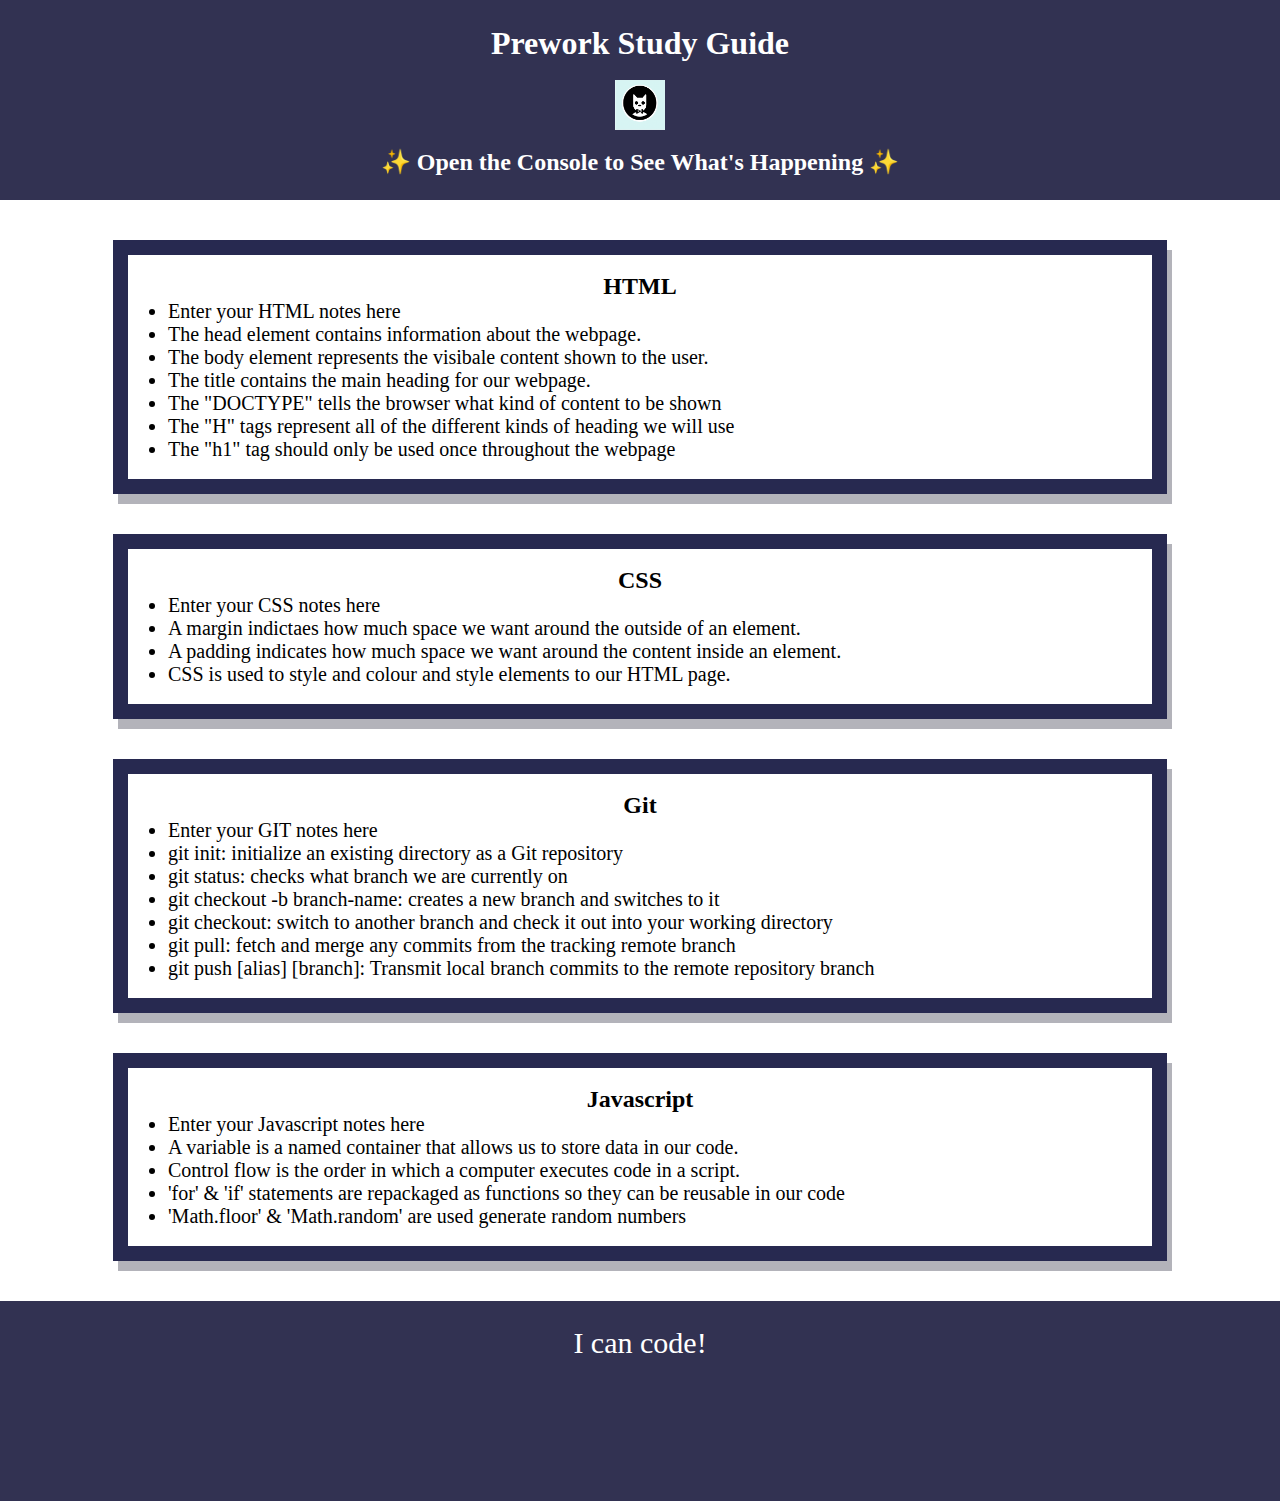
==== index.html @ e4ef0ca1 "layout changes to HTML and CSS" ====
<!DOCTYPE html>
<html lang="en">

<head>
  <meta charset="UTF-8" />
  <meta http-equiv="X-UA-Compatible" content="IE=edge" />
  <meta name="viewport" content="width=device-width, initial-scale=1.0" />
  <link rel="stylesheet" href="./assets/style.css">
  <title>Prework Study Guide</title>
</head>

<body>
  <header id="header">
    <h1>Prework Study Guide</h1>
    <br>
    <img src="./assets/bowtie-cat.png" alt="Profile image of cat wearing a bow tie." />
    <br>
    <h2>✨ Open the Console to See What's Happening ✨</h2>
    
  </header>
  <main>
    <section class="card" id="html-section">
      <br>
      <H2>HTML</h2>
      <ul>
        <li>Enter your HTML notes here</li>
        <li>The head element contains information about the webpage.</li>
        <li>The body element represents the visibale content shown to the user.</li>
        <li>The title contains the main heading for our webpage.</li>
        <li>The "DOCTYPE" tells the browser what kind of content to be shown</li>
        <li>The "H" tags represent all of the different kinds of heading we will use</li>
        <li>The "h1" tag should only be used once throughout the webpage</li>
      </ul>
      <br>
    </section>

    <section class="card" id="css-section">
      <br>
      <h2>CSS</h2>
      <ul>
        <li>Enter your CSS notes here</li>
        <li>A margin indictaes how much space we want around the outside of an element.</li>
        <li>A padding indicates how much space we want around the content inside an element.</li>
        <li>CSS is used to style and colour and style elements to our HTML page.</li>
      </ul>
      <br>

    </section>

    <section class="card" id="git-section">
      <br>
      <h2>Git</h2>
      <ul>
        <li>Enter your GIT notes here</li>
        <li>git init: initialize an existing directory as a Git repository</li>
        <li>git status: checks what branch we are currently on</li>
        <li>git checkout -b branch-name: creates a new branch and switches to it</li>
        <li>git checkout: switch to another branch and check it out into your working directory</li>
        <li>git pull: fetch and merge any commits from the tracking remote branch</li>
        <li>git push [alias] [branch]: Transmit local branch commits to the remote repository branch</li>
        
      </ul>
      <br>

    </section>

    <section class="card" id="javascript-section">
      <br>
      <h2>Javascript</h2>
      
      <ul>
        <li>Enter your Javascript notes here</li>
        <li>A variable is a named container that allows us to store data in our code.</li>
        <li>Control flow is the order in which a computer executes code in a script.</li>
        <li>'for' & 'if' statements are repackaged as functions so they can be reusable in our code</li>
        <li>'Math.floor' & 'Math.random' are used generate random numbers</li>

      </ul>
      <br>

    </section>

  </main>

  <footer>
    <p>I can code!</p>
  </footer>
  <script src="./assets/script.js"></script>
</body>

</html>
---- assets/style.css ----
* {
    margin: 0;
    padding: 0;
}

header,
footer {
    width: 100%;
    height: 150px;
    background-color: rgb(50, 50, 82);
    color: white;
    padding-bottom: 25px;
    padding-top: 25px;
}

h1,
h2 {
    text-align: center;
}

img {
    display: block;
    height: 50px;
    width: 50px;
    margin-left: auto;
    margin-right: auto;
}

ul {
    padding-left: 40px;
    font-size: 20px;
}

p {
    text-align: center;
    font-size: 30px;
}

.card {
    width: 80%;
    margin: 40px auto;
    border: 15px solid rgb(39, 41, 80);
    box-shadow: 5px 10px #b3b3ba;
}
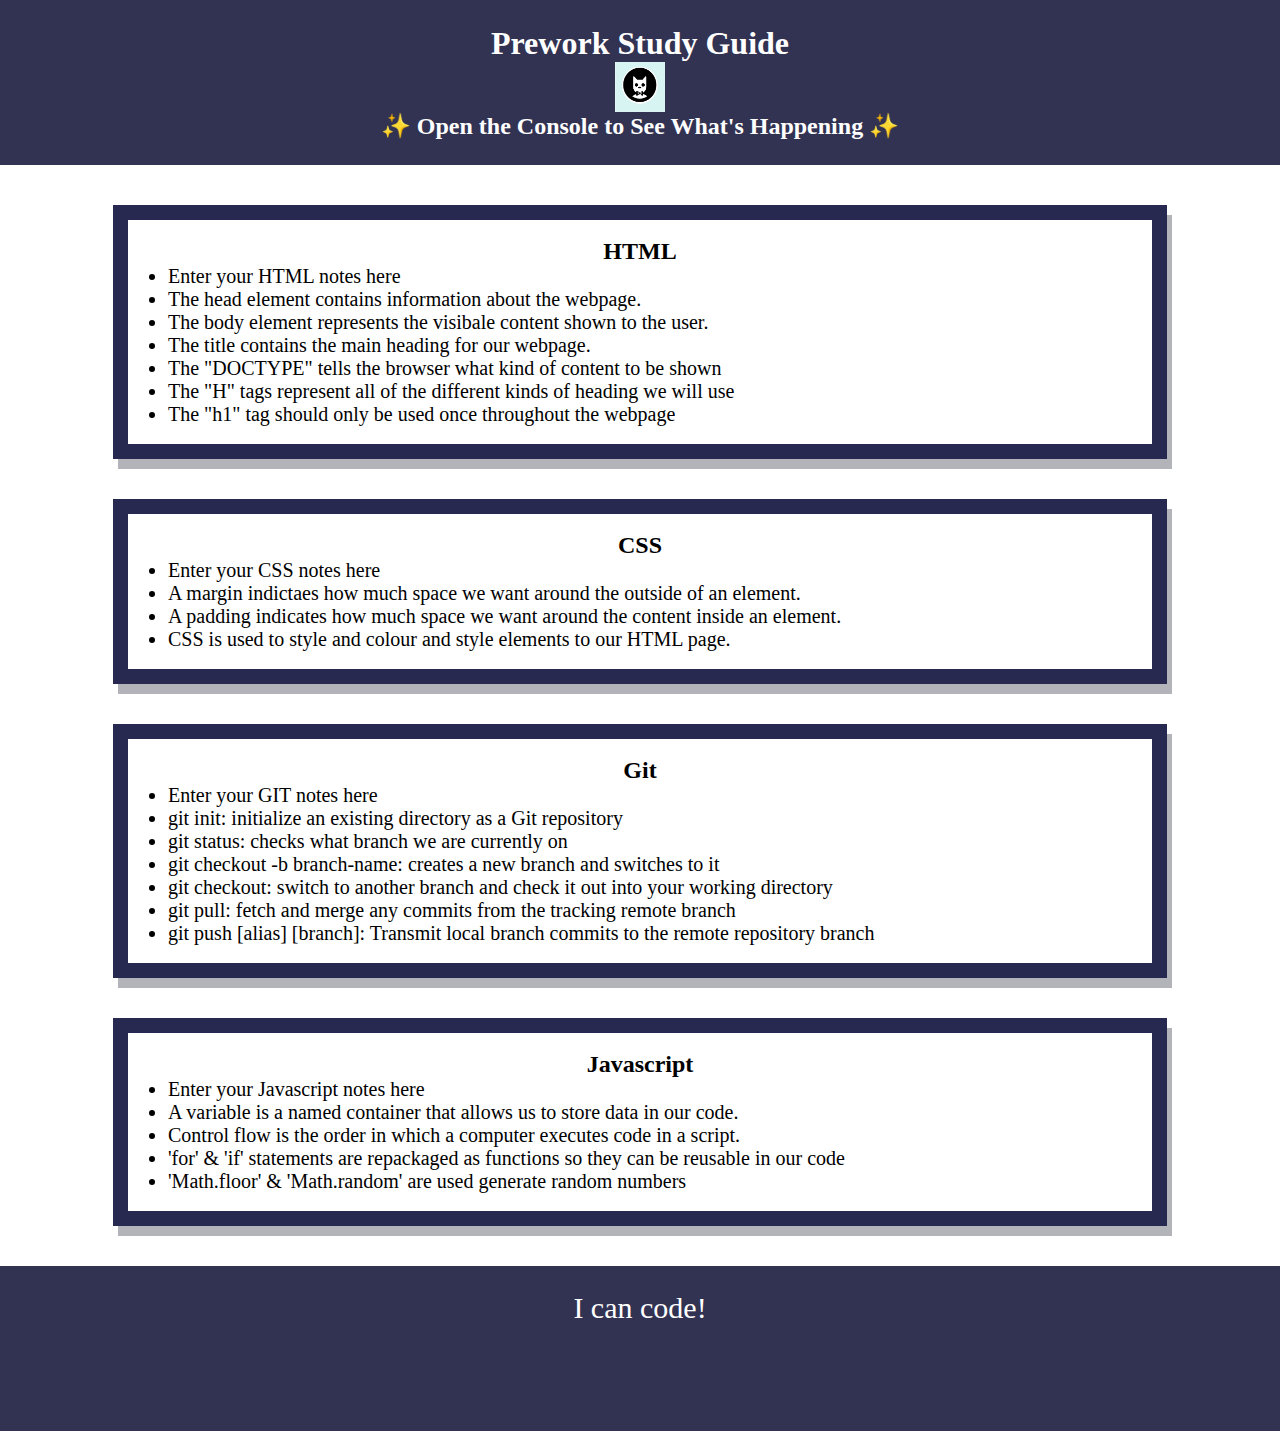
==== commit 48dc0c4d: "removed unecessary <br>" ====
--- a/index.html
+++ b/index.html
@@ -12,9 +12,7 @@
 <body>
   <header id="header">
     <h1>Prework Study Guide</h1>
-    <br>
     <img src="./assets/bowtie-cat.png" alt="Profile image of cat wearing a bow tie." />
-    <br>
     <h2>✨ Open the Console to See What's Happening ✨</h2>
     
   </header>
--- a/assets/style.css
+++ b/assets/style.css
@@ -6,10 +6,10 @@
 header,
 footer {
     width: 100%;
-    height: 150px;
+    height: 120px;
     background-color: rgb(50, 50, 82);
     color: white;
-    padding-bottom: 25px;
+    padding-bottom: 20px;
     padding-top: 25px;
 }
 
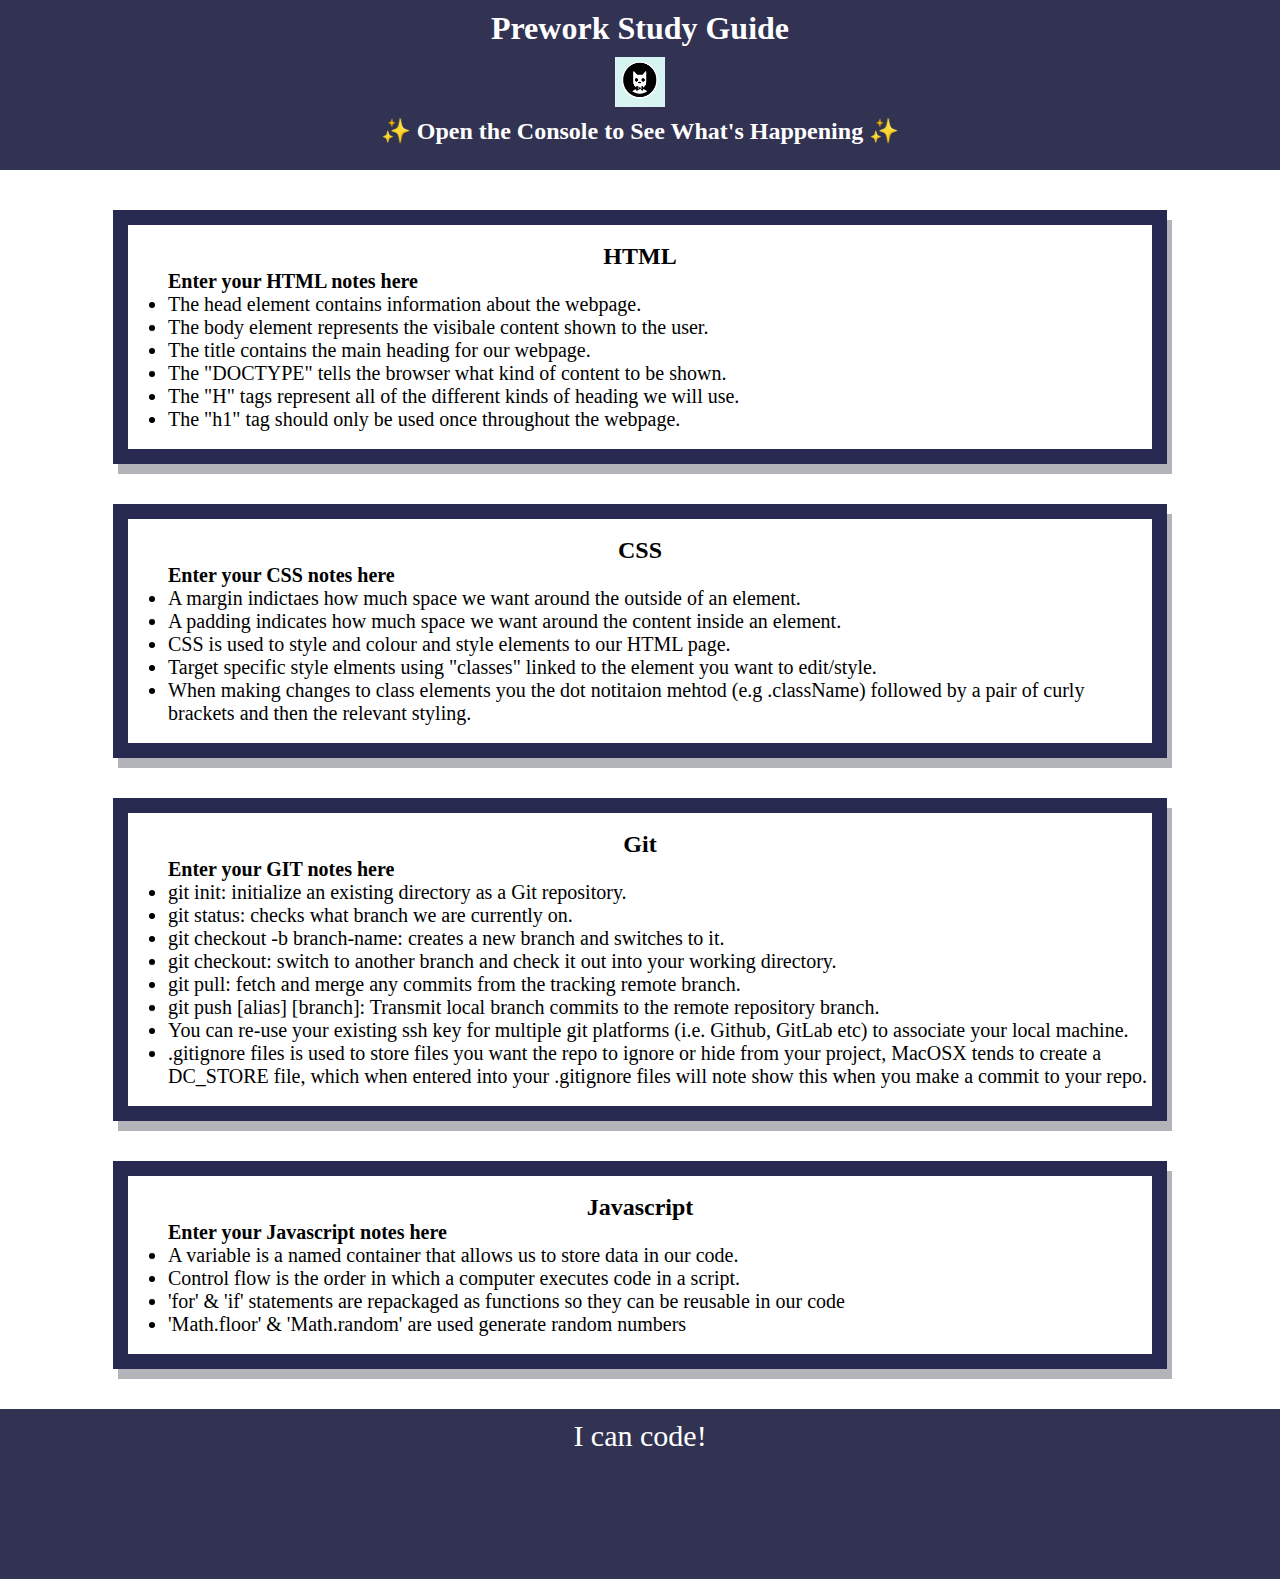
==== commit aee22fbc: "Addtiional CSS & GIT notes added" ====
--- a/index.html
+++ b/index.html
@@ -21,13 +21,13 @@
       <br>
       <H2>HTML</h2>
       <ul>
-        <li>Enter your HTML notes here</li>
+        <ol></li><strong>Enter your HTML notes here</strong></ol>
         <li>The head element contains information about the webpage.</li>
         <li>The body element represents the visibale content shown to the user.</li>
         <li>The title contains the main heading for our webpage.</li>
-        <li>The "DOCTYPE" tells the browser what kind of content to be shown</li>
-        <li>The "H" tags represent all of the different kinds of heading we will use</li>
-        <li>The "h1" tag should only be used once throughout the webpage</li>
+        <li>The "DOCTYPE" tells the browser what kind of content to be shown.</li>
+        <li>The "H" tags represent all of the different kinds of heading we will use.</li>
+        <li>The "h1" tag should only be used once throughout the webpage.</li>
       </ul>
       <br>
     </section>
@@ -36,10 +36,12 @@
       <br>
       <h2>CSS</h2>
       <ul>
-        <li>Enter your CSS notes here</li>
+        <ol><strong>Enter your CSS notes here</ol></strong>
         <li>A margin indictaes how much space we want around the outside of an element.</li>
         <li>A padding indicates how much space we want around the content inside an element.</li>
         <li>CSS is used to style and colour and style elements to our HTML page.</li>
+        <li>Target specific style elments using "classes" linked to the element you want to edit/style.</li>
+        <li>When making changes to class elements you the dot notitaion mehtod (e.g .className) followed by a pair of curly brackets and then the relevant styling.</li>
       </ul>
       <br>
 
@@ -49,13 +51,15 @@
       <br>
       <h2>Git</h2>
       <ul>
-        <li>Enter your GIT notes here</li>
-        <li>git init: initialize an existing directory as a Git repository</li>
-        <li>git status: checks what branch we are currently on</li>
-        <li>git checkout -b branch-name: creates a new branch and switches to it</li>
-        <li>git checkout: switch to another branch and check it out into your working directory</li>
-        <li>git pull: fetch and merge any commits from the tracking remote branch</li>
-        <li>git push [alias] [branch]: Transmit local branch commits to the remote repository branch</li>
+        <ol><strong>Enter your GIT notes here</strong></ol>
+        <li>git init: initialize an existing directory as a Git repository.</li>
+        <li>git status: checks what branch we are currently on.</li>
+        <li>git checkout -b branch-name: creates a new branch and switches to it.</li>
+        <li>git checkout: switch to another branch and check it out into your working directory.</li>
+        <li>git pull: fetch and merge any commits from the tracking remote branch.</li>
+        <li>git push [alias] [branch]: Transmit local branch commits to the remote repository branch.</li>
+        <li>You can re-use your existing ssh key for multiple git platforms (i.e. Github, GitLab etc) to associate your local machine.</li>
+        <li>.gitignore files is used to store files you want the repo to ignore or hide from your project, MacOSX tends to create a DC_STORE file, which when entered into your .gitignore files will note show this when you make a commit to your repo.</li>
         
       </ul>
       <br>
@@ -67,7 +71,7 @@
       <h2>Javascript</h2>
       
       <ul>
-        <li>Enter your Javascript notes here</li>
+        <ol><strong>Enter your Javascript notes here</strong></ol>
         <li>A variable is a named container that allows us to store data in our code.</li>
         <li>Control flow is the order in which a computer executes code in a script.</li>
         <li>'for' & 'if' statements are repackaged as functions so they can be reusable in our code</li>
--- a/assets/style.css
+++ b/assets/style.css
@@ -6,11 +6,11 @@
 header,
 footer {
     width: 100%;
-    height: 120px;
+    height: 150px;
     background-color: rgb(50, 50, 82);
     color: white;
-    padding-bottom: 20px;
-    padding-top: 25px;
+    padding: 10px 0;
+
 }
 
 h1,
@@ -24,6 +24,7 @@
     width: 50px;
     margin-left: auto;
     margin-right: auto;
+    padding: 10px 0;
 }
 
 ul {
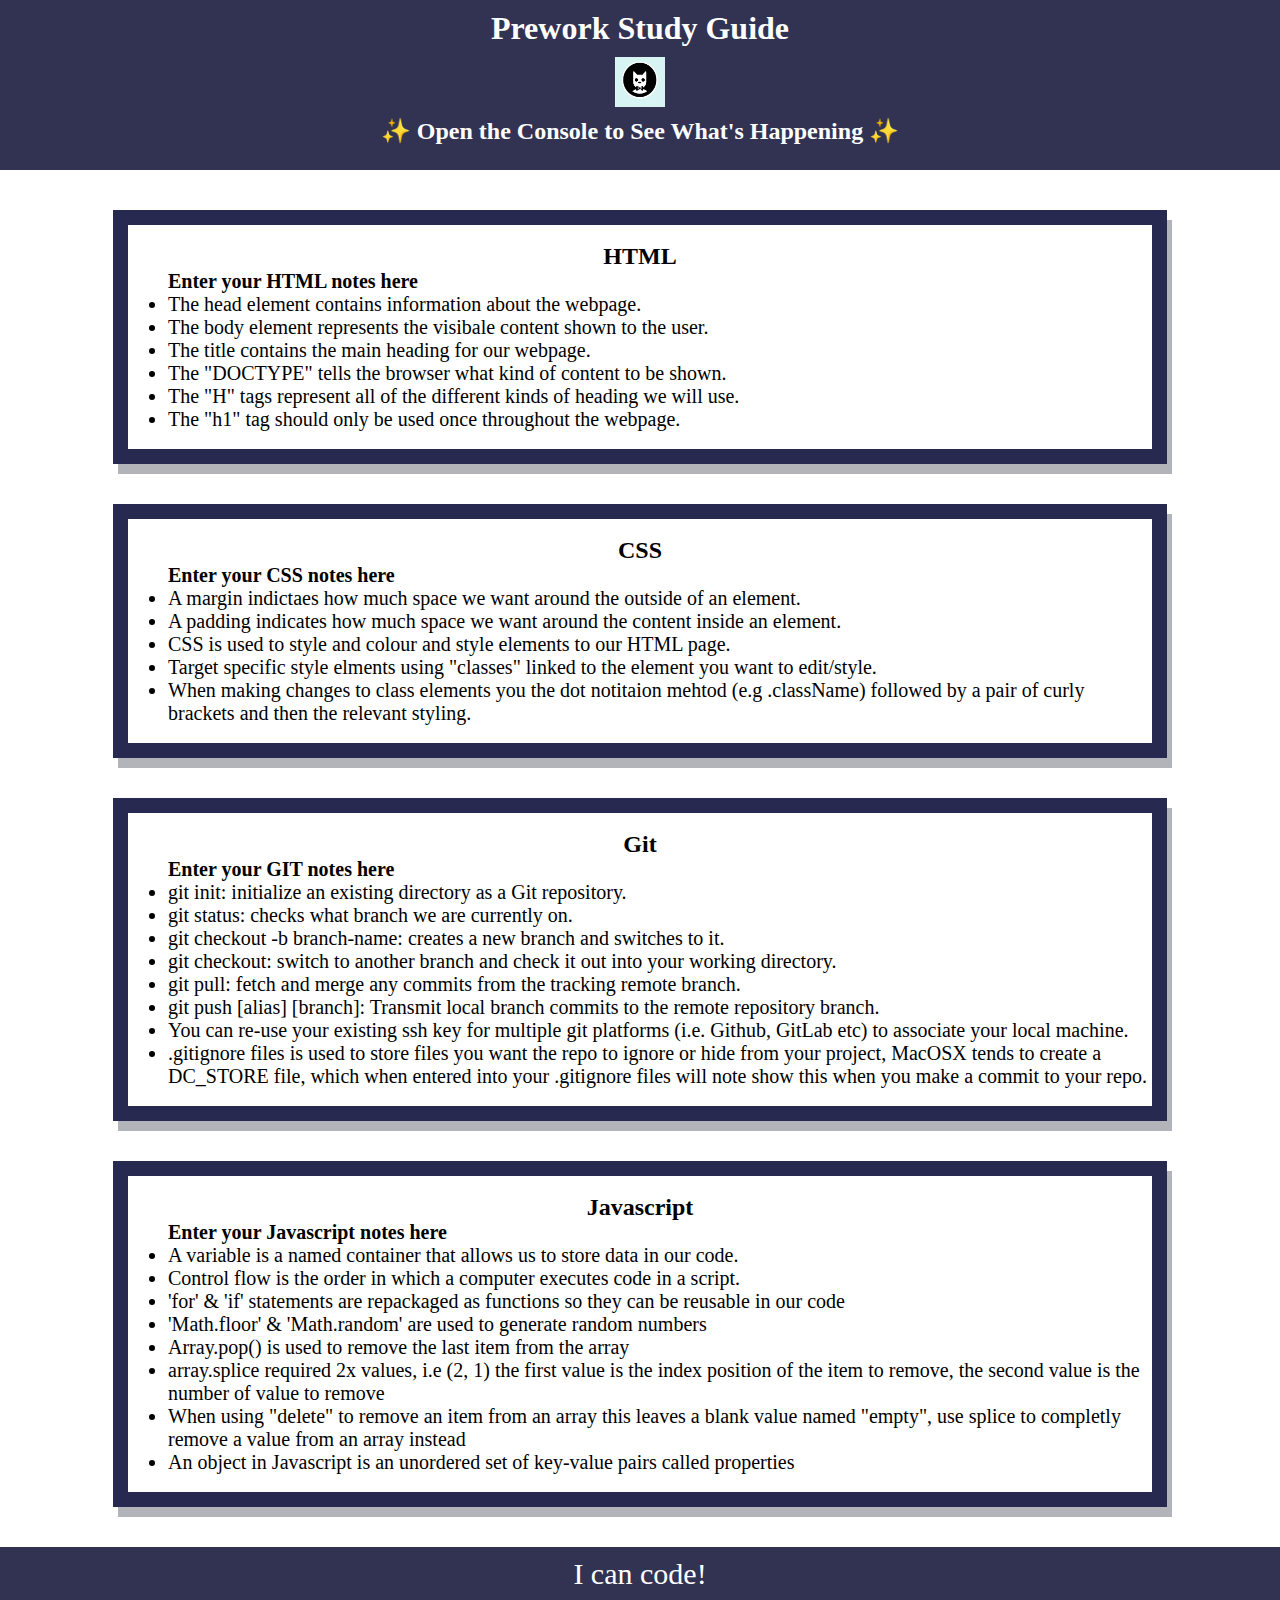
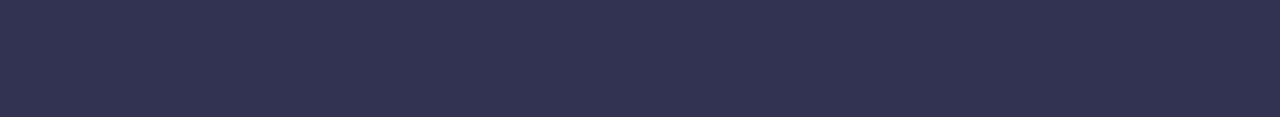
==== commit 48e9ba2e: "Additional notes added to Javascript card" ====
--- a/index.html
+++ b/index.html
@@ -75,7 +75,11 @@
         <li>A variable is a named container that allows us to store data in our code.</li>
         <li>Control flow is the order in which a computer executes code in a script.</li>
         <li>'for' & 'if' statements are repackaged as functions so they can be reusable in our code</li>
-        <li>'Math.floor' & 'Math.random' are used generate random numbers</li>
+        <li>'Math.floor' & 'Math.random' are used to generate random numbers</li>
+        <li>Array.pop() is used to remove the last item from the array</li>
+        <li>array.splice required 2x values, i.e (2, 1) the first value is the index position of the item to remove, the second value is the number of value to remove</li>
+        <li>When using "delete" to remove an item from an array this leaves a blank value named "empty", use splice to completly remove a value from an array instead</li>
+        <li>An object in Javascript is an unordered set of key-value pairs called properties</li>
 
       </ul>
       <br>
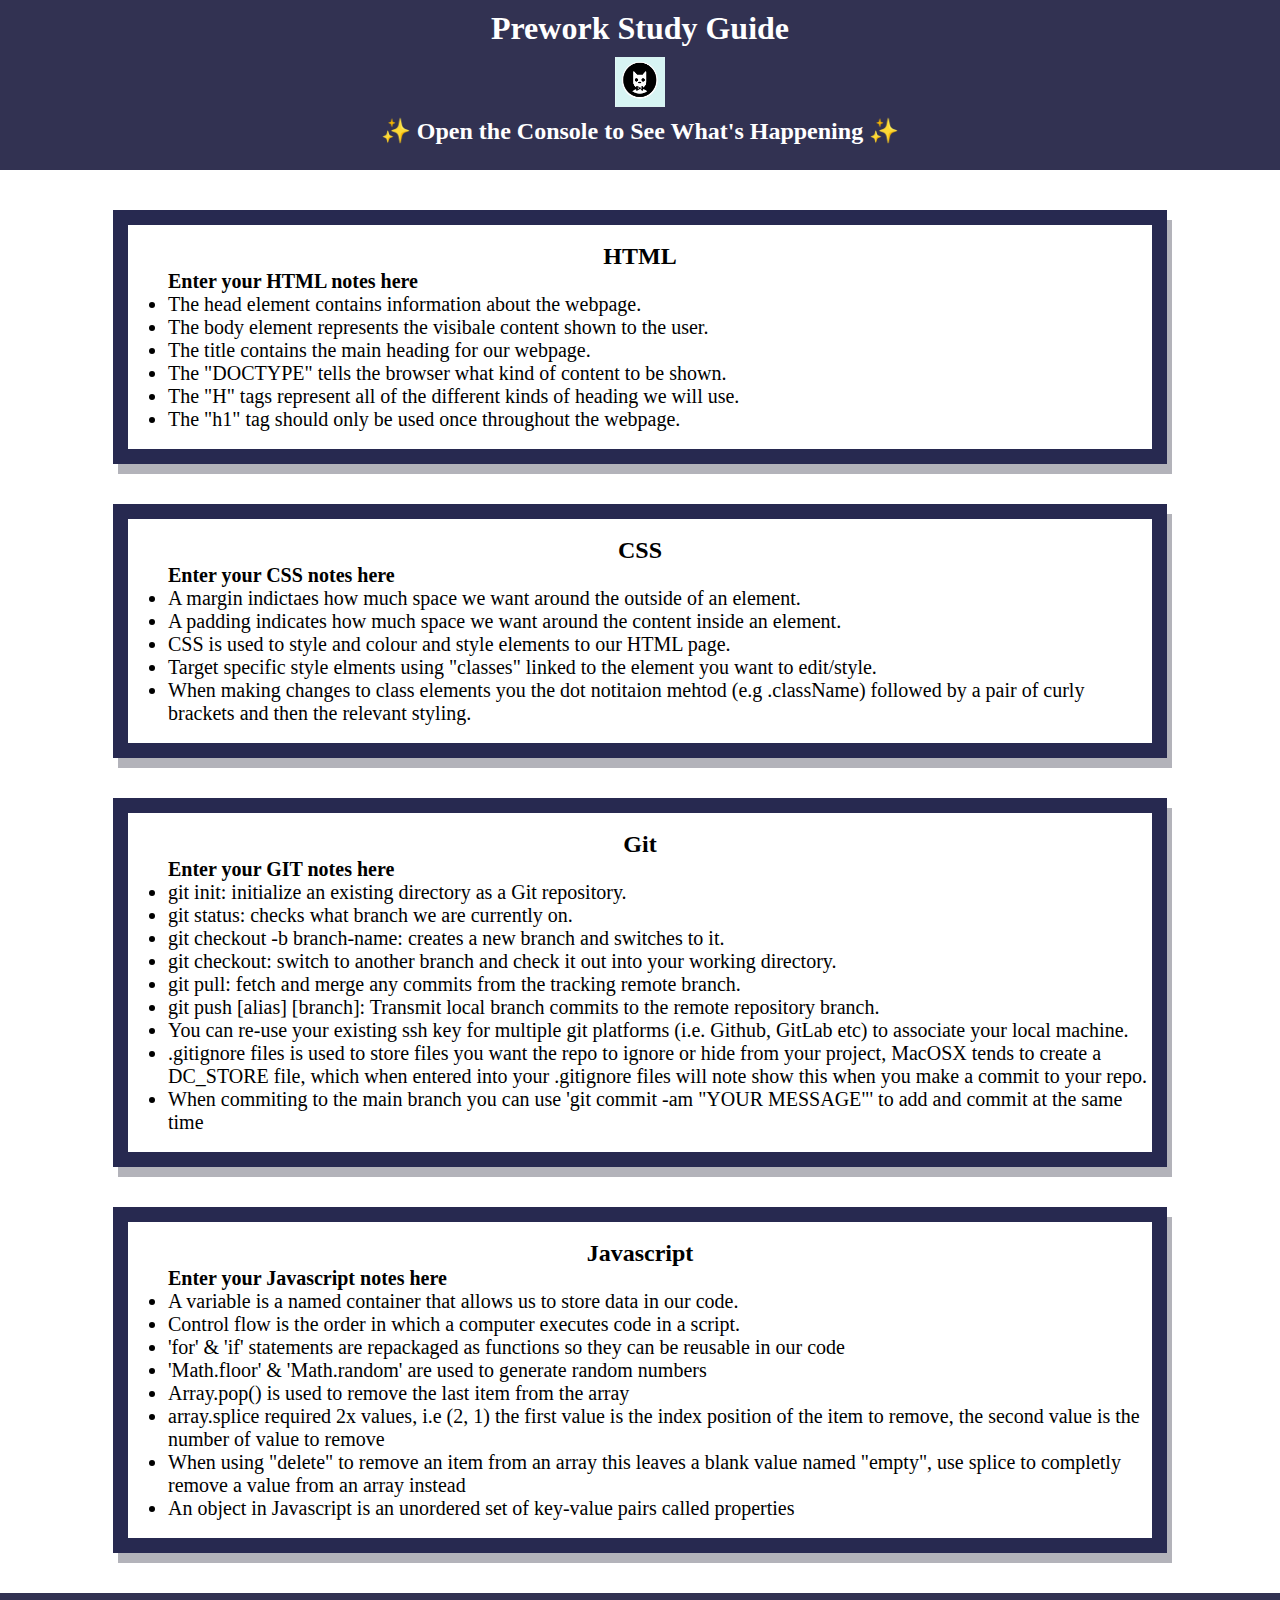
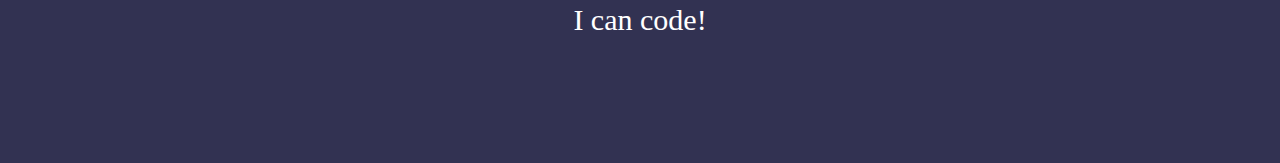
==== commit cb177c84: "additional notes added to Git card" ====
--- a/index.html
+++ b/index.html
@@ -60,6 +60,8 @@
         <li>git push [alias] [branch]: Transmit local branch commits to the remote repository branch.</li>
         <li>You can re-use your existing ssh key for multiple git platforms (i.e. Github, GitLab etc) to associate your local machine.</li>
         <li>.gitignore files is used to store files you want the repo to ignore or hide from your project, MacOSX tends to create a DC_STORE file, which when entered into your .gitignore files will note show this when you make a commit to your repo.</li>
+        <li>When commiting to the main branch you can use 'git commit -am "YOUR MESSAGE"' to add and commit at the same time</li>
+      
         
       </ul>
       <br>
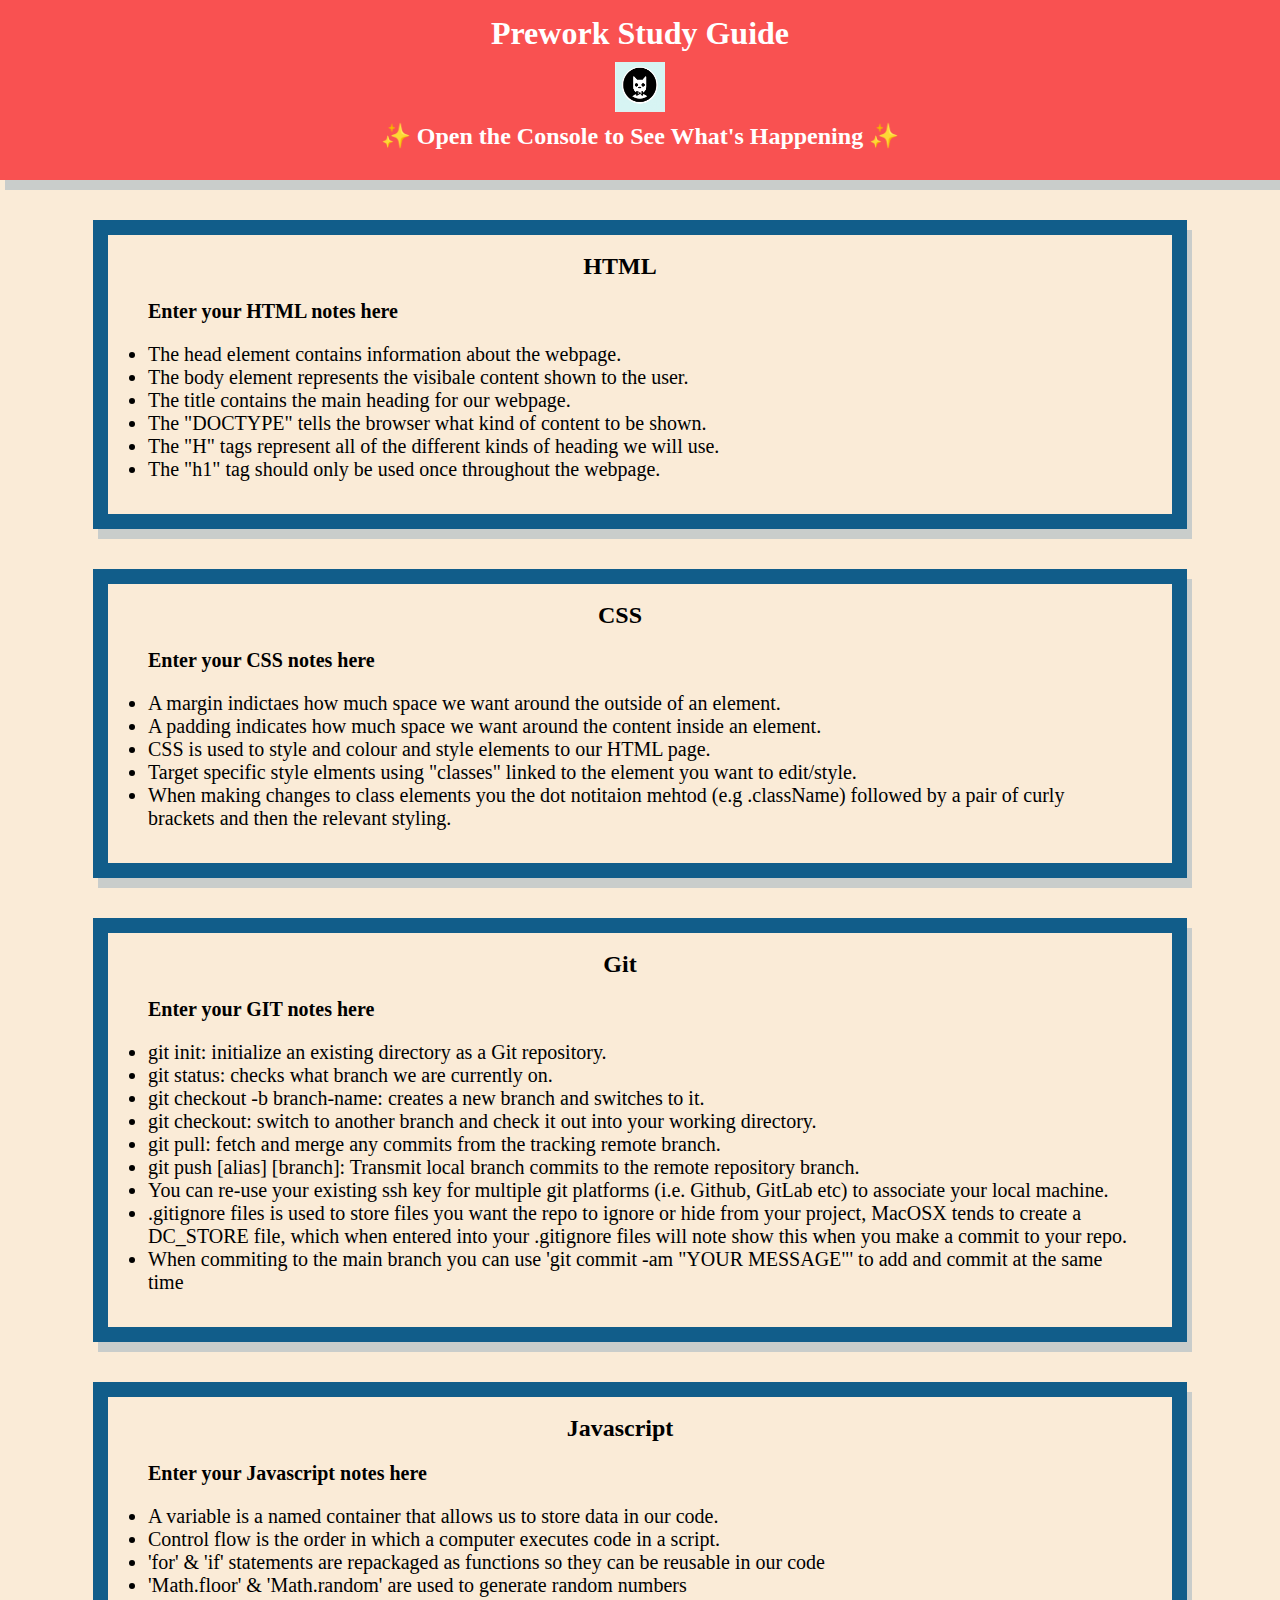
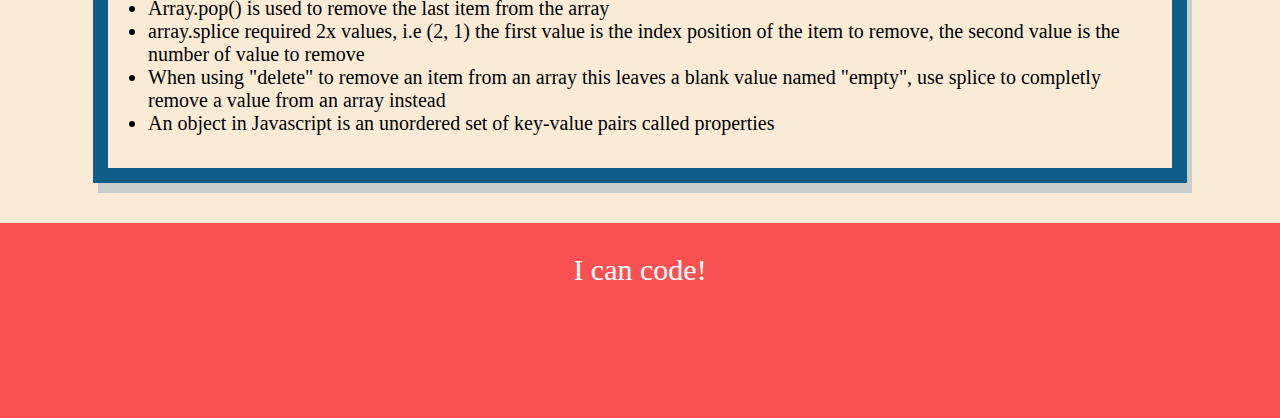
==== commit cc6ff491: "updated page CSS and added addition study notes" ====
--- a/index.html
+++ b/index.html
@@ -21,7 +21,7 @@
       <br>
       <H2>HTML</h2>
       <ul>
-        <ol></li><strong>Enter your HTML notes here</strong></ol>
+        <ol><strong>Enter your HTML notes here</strong></ol>
         <li>The head element contains information about the webpage.</li>
         <li>The body element represents the visibale content shown to the user.</li>
         <li>The title contains the main heading for our webpage.</li>
@@ -36,7 +36,7 @@
       <br>
       <h2>CSS</h2>
       <ul>
-        <ol><strong>Enter your CSS notes here</ol></strong>
+        <ol><strong>Enter your CSS notes here</strong></ol>
         <li>A margin indictaes how much space we want around the outside of an element.</li>
         <li>A padding indicates how much space we want around the content inside an element.</li>
         <li>CSS is used to style and colour and style elements to our HTML page.</li>
--- a/assets/style.css
+++ b/assets/style.css
@@ -2,20 +2,28 @@
     margin: 0;
     padding: 0;
 }
-
+body {
+    background-color: antiquewhite;
+}
 header,
 footer {
     width: 100%;
     height: 150px;
-    background-color: rgb(50, 50, 82);
+    background-color: #F95151;
     color: white;
-    padding: 10px 0;
+    padding: 15px 0px;
+    box-shadow: 5px 10px #C9CDCB;
 
 }
-
+footer{
+    padding-top: 30px;
+}
 h1,
 h2 {
     text-align: center;
+}
+h2 {
+    padding-bottom: 20px;
 }
 
 img {
@@ -25,11 +33,15 @@
     margin-left: auto;
     margin-right: auto;
     padding: 10px 0;
+    
 }
 
 ul {
     padding-left: 40px;
     font-size: 20px;
+}
+ol {
+    padding-bottom: 20px;
 }
 
 p {
@@ -40,6 +52,8 @@
 .card {
     width: 80%;
     margin: 40px auto;
-    border: 15px solid rgb(39, 41, 80);
-    box-shadow: 5px 10px #b3b3ba;
+    padding-right: 40px;
+    padding-bottom: 15px;
+    border: 15px solid #115D8A;
+    box-shadow: 5px 10px #C9CDCB;
 }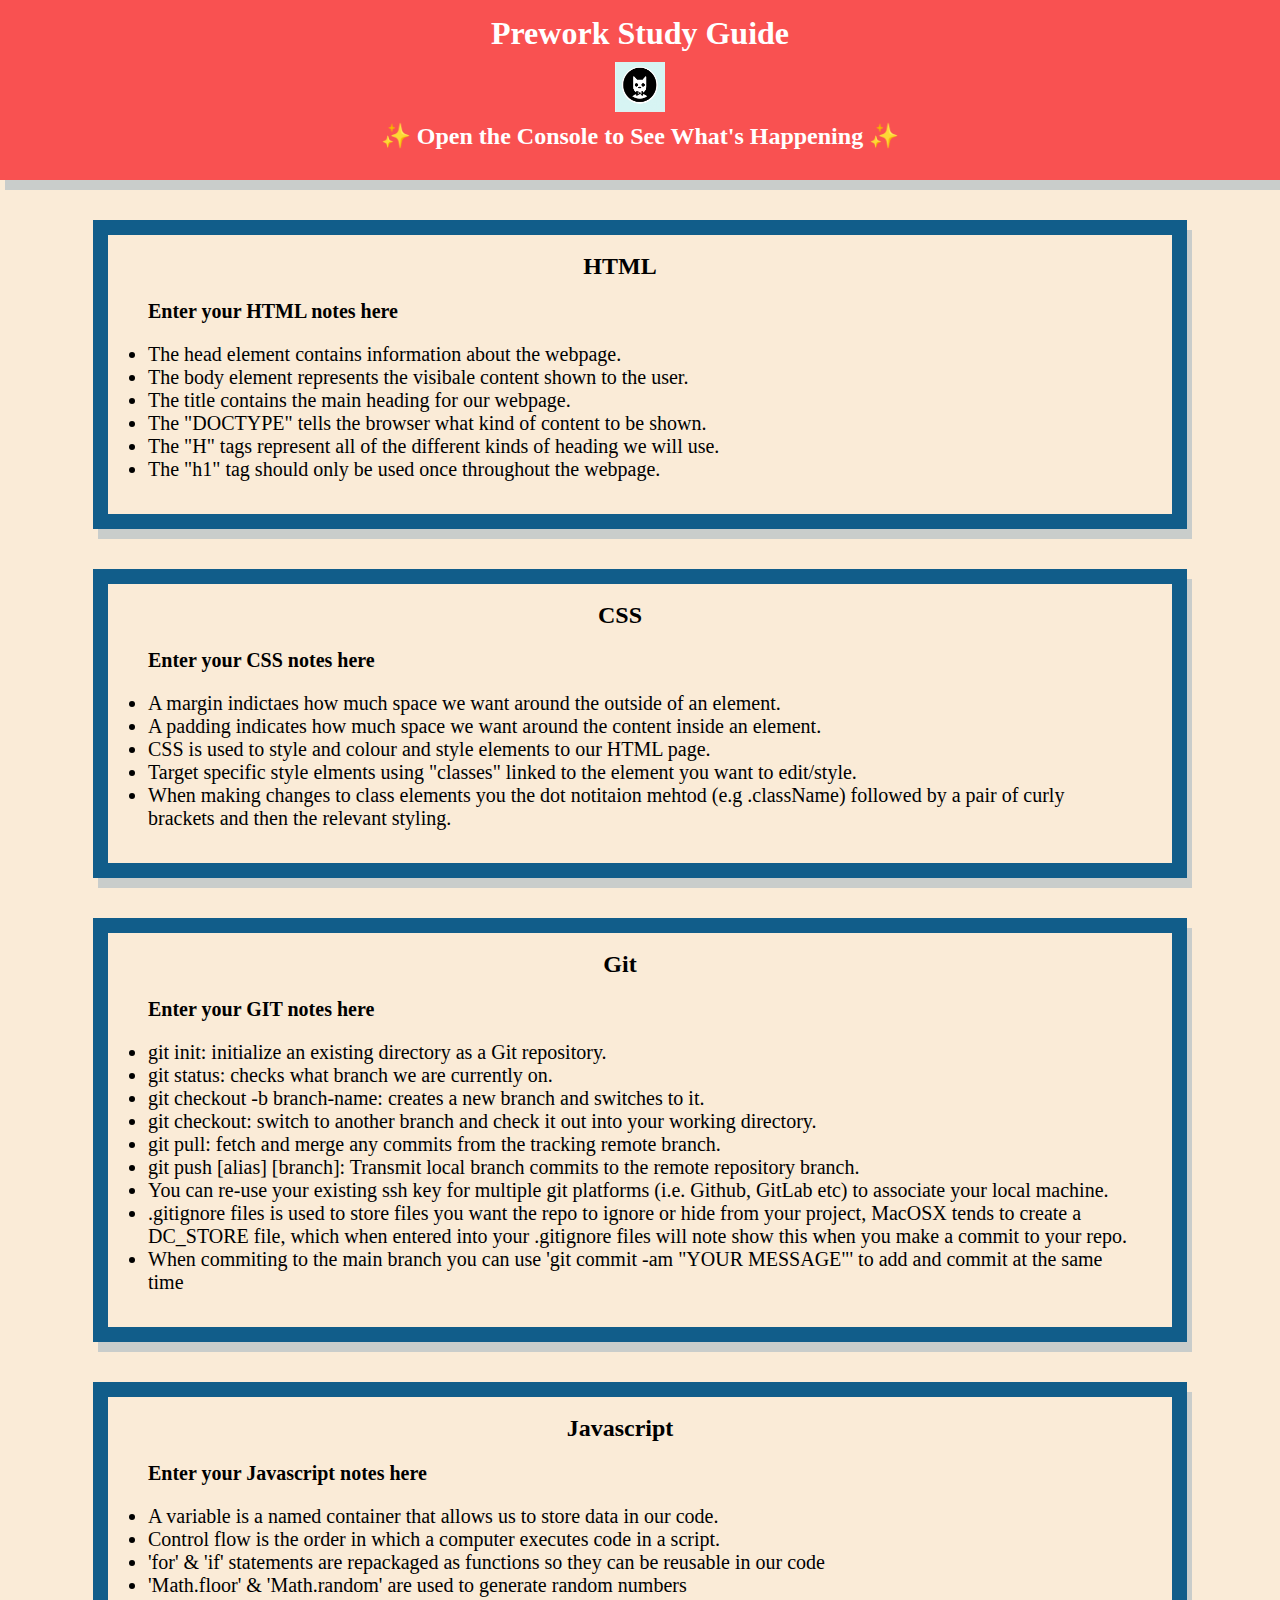
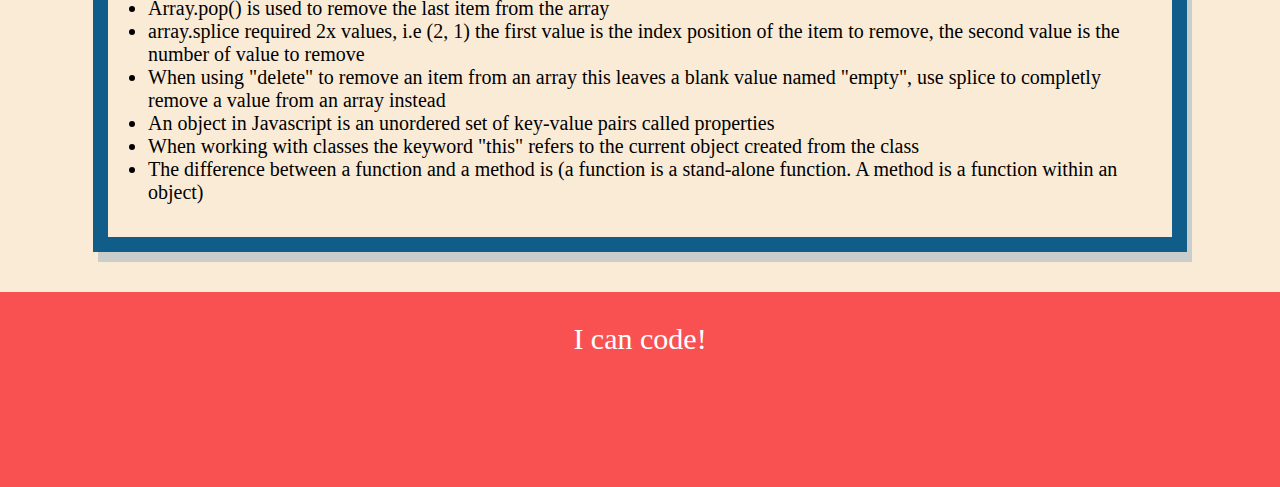
==== commit 08daf47a: "Javascript card updated with more study notes" ====
--- a/index.html
+++ b/index.html
@@ -60,7 +60,7 @@
         <li>git push [alias] [branch]: Transmit local branch commits to the remote repository branch.</li>
         <li>You can re-use your existing ssh key for multiple git platforms (i.e. Github, GitLab etc) to associate your local machine.</li>
         <li>.gitignore files is used to store files you want the repo to ignore or hide from your project, MacOSX tends to create a DC_STORE file, which when entered into your .gitignore files will note show this when you make a commit to your repo.</li>
-        <li>When commiting to the main branch you can use 'git commit -am "YOUR MESSAGE"' to add and commit at the same time</li>
+        <li>When commiting to the main branch you can use 'git commit -am "YOUR MESSAGE"' to add and commit at the same time</li> 
       
         
       </ul>
@@ -82,6 +82,8 @@
         <li>array.splice required 2x values, i.e (2, 1) the first value is the index position of the item to remove, the second value is the number of value to remove</li>
         <li>When using "delete" to remove an item from an array this leaves a blank value named "empty", use splice to completly remove a value from an array instead</li>
         <li>An object in Javascript is an unordered set of key-value pairs called properties</li>
+        <li>When working with classes the keyword "this" refers to the current object created from the class</li>
+        <li>The difference between a function and a method is (a function is a stand-alone function. A method is a function within an object)</li>
 
       </ul>
       <br>
